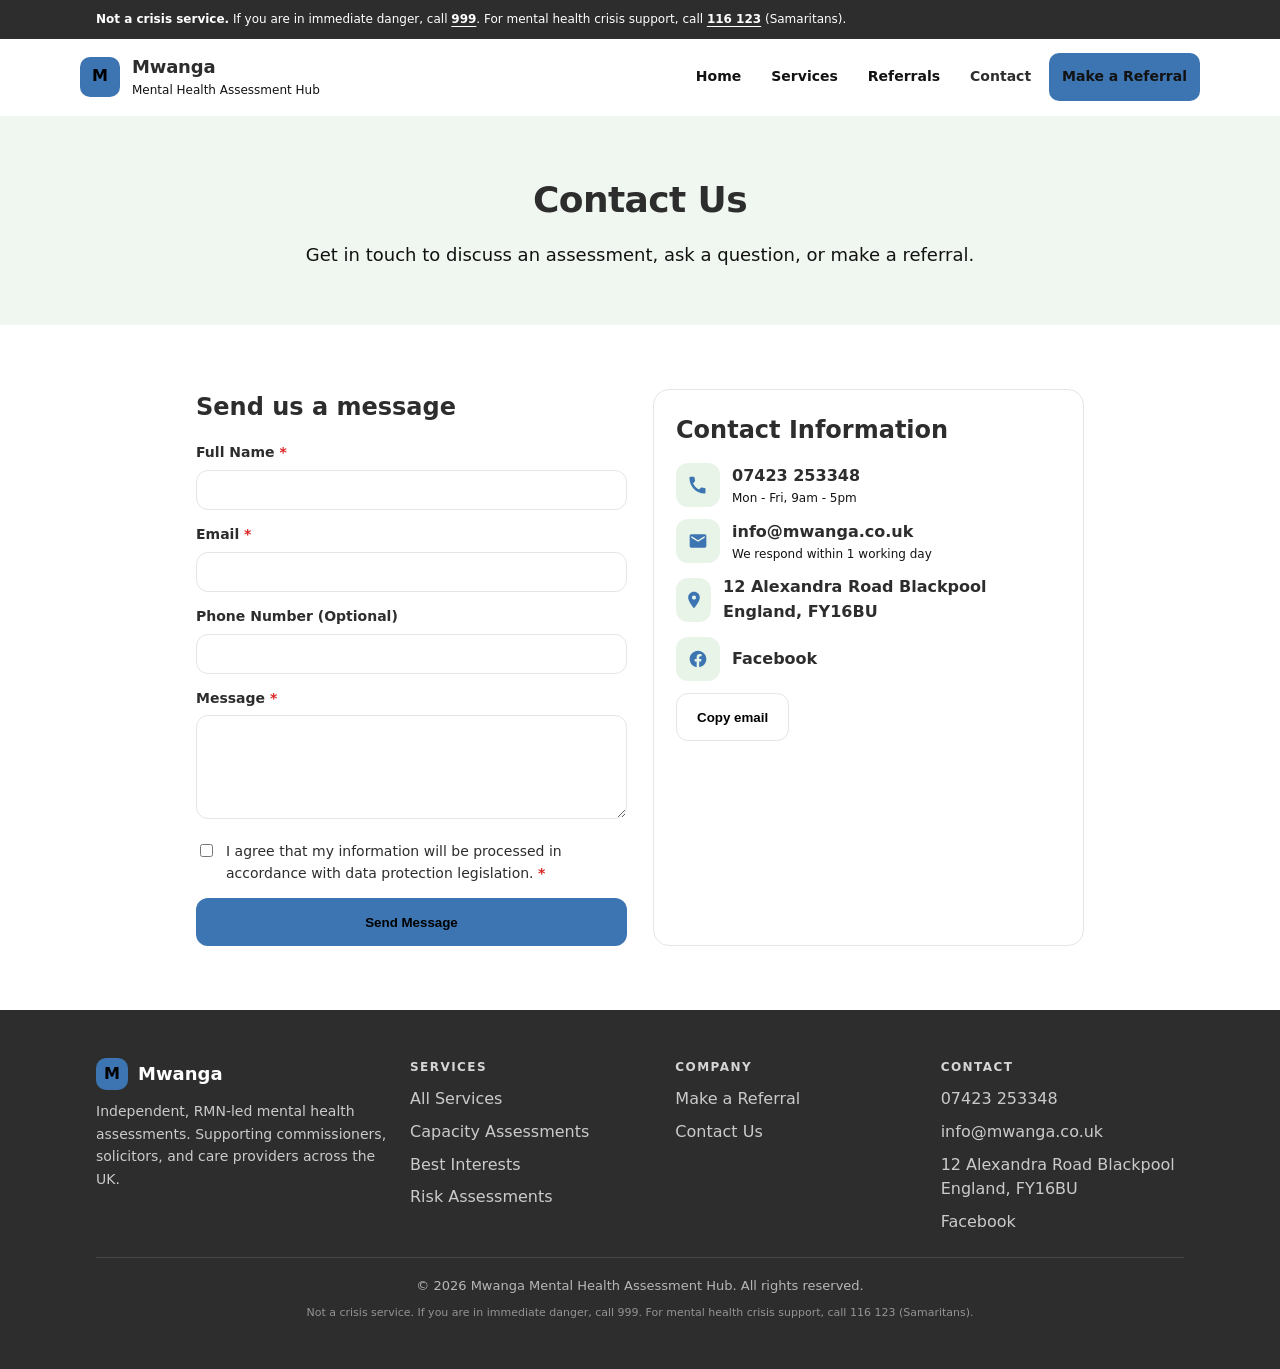
==== contact.html @ 62069e6e "Add launch event section and ticket integration" ====
<!doctype html>
<html lang="en-GB">
<head>
  <meta charset="utf-8" />
  <meta name="viewport" content="width=device-width, initial-scale=1" />
  <title>Contact Us | Mwanga Mental Health Assessment Hub</title>
  <meta name="description" content="Get in touch to discuss an assessment, ask a question, or make a referral." />
  <link rel="stylesheet" href="css/styles.css" />
</head>
<body>
  <a class="skip-link" href="#main-content">Skip to main content</a>

  <div class="crisis" role="note" aria-label="Crisis information">
    <div class="container">
      <strong>Not a crisis service.</strong>
      <span> If you are in immediate danger, call </span><a href="tel:999">999</a><span>. For mental health crisis support, call </span><a href="tel:116123">116 123</a><span> (Samaritans).</span>
    </div>
  </div>

  <header class="header" role="banner">
    <div class="container header__inner">
      <a class="brand" href="index.html" aria-label="Mwanga home">
        <div class="brand__mark" aria-hidden="true">M</div>
        <div>
          <div class="brand__name">Mwanga</div>
          <div class="brand__tag">Mental Health Assessment Hub</div>
        </div>
      </a>

      <nav class="nav" aria-label="Main navigation">
        <a href="index.html">Home</a>
        <a href="services.html">Services</a>
        <a href="referrals.html">Referrals</a>
        <a href="contact.html" aria-current="page">Contact</a>
        <a class="btn btn--primary" href="referrals.html">Make a Referral</a>
      </nav>

      <button class="menu-btn" type="button" data-menu-btn aria-label="Open menu" aria-expanded="false">
        <svg viewBox="0 0 24 24" aria-hidden="true"><path d="M4 6h16v2H4zM4 11h16v2H4zM4 16h16v2H4z"/></svg>
      </button>
    </div>

    <div class="mobile" data-mobile-nav>
      <div class="container">
        <div class="stack" role="navigation" aria-label="Mobile navigation">
          <a href="index.html">Home</a>
          <a href="services.html">Services</a>
          <a href="referrals.html">Referrals</a>
          <a href="contact.html" aria-current="page">Contact</a>
          <a class="btn btn--primary" href="referrals.html">Make a Referral</a>
        </div>
      </div>
    </div>
  </header>

  <main id="main-content">
    <section class="section section--secondary pagehead">
      <div class="container center">
        <h1>Contact Us</h1>
        <p>Get in touch to discuss an assessment, ask a question, or make a referral.</p>
      </div>
    </section>

    <section class="section">
      <div class="container" style="max-width:920px">
        <div class="grid grid--2" style="gap:26px">

          <div>
            <h2 style="margin:0">Send us a message</h2>
            <form class="form" data-mailto-form data-mailto-to="info@mwanga.co.uk" data-mailto-subject="Contact from website" style="margin-top:16px">
              <div class="field">
                <label for="fullName">Full Name <span class="req">*</span></label>
                <input id="fullName" name="fullName" type="text" required data-mailto data-mailto-label="Name" />
              </div>
              <div class="field">
                <label for="email">Email <span class="req">*</span></label>
                <input id="email" name="email" type="email" required data-mailto data-mailto-label="Email" />
              </div>
              <div class="field">
                <label for="phone">Phone Number (Optional)</label>
                <input id="phone" name="phone" type="tel" data-mailto data-mailto-label="Phone" />
              </div>
              <div class="field">
                <label for="message">Message <span class="req">*</span></label>
                <textarea id="message" name="message" rows="5" required data-mailto data-mailto-label="Message"></textarea>
              </div>
              <label class="checkbox">
                <input type="checkbox" name="dataProtection" required data-mailto data-mailto-label="Data protection agreed" />
                <span>I agree that my information will be processed in accordance with data protection legislation. <span class="req">*</span></span>
              </label>
              <button class="btn btn--primary" type="submit" style="width:100%">Send Message</button>
            </form>
          </div>

          <div class="card">
            <h2 style="margin:0">Contact Information</h2>
            <div style="margin-top:14px;display:flex;flex-direction:column;gap:12px">
              <a href="tel:07423253348" style="text-decoration:none">
                <div style="display:flex;gap:12px;align-items:center">
                  <div class="icon" style="margin:0" aria-hidden="true"><svg viewBox="0 0 24 24"><path d="M6.6 10.8c1.4 2.8 3.8 5.2 6.6 6.6l2.2-2.2c.3-.3.8-.4 1.2-.2 1 .4 2 .6 3.1.6.7 0 1.3.6 1.3 1.3V21c0 .7-.6 1.3-1.3 1.3C10.1 22.3 1.7 13.9 1.7 3.3 1.7 2.6 2.3 2 3 2h3.6c.7 0 1.3.6 1.3 1.3 0 1.1.2 2.1.6 3.1.1.4 0 .9-.2 1.2l-2.7 3.2z"/></svg></div>
                  <div>
                    <div style="font-weight:900">07423 253348</div>
                    <div class="muted" style="font-size:12px">Mon - Fri, 9am - 5pm</div>
                  </div>
                </div>
              </a>

              <a href="mailto:info@mwanga.co.uk" style="text-decoration:none">
                <div style="display:flex;gap:12px;align-items:center">
                  <div class="icon" style="margin:0" aria-hidden="true"><svg viewBox="0 0 24 24"><path d="M20 4H4c-1.1 0-2 .9-2 2v12c0 1.1.9 2 2 2h16c1.1 0 2-.9 2-2V6c0-1.1-.9-2-2-2zm0 4l-8 5-8-5V6l8 5 8-5v2z"/></svg></div>
                  <div>
                    <div style="font-weight:900">info@mwanga.co.uk</div>
                    <div class="muted" style="font-size:12px">We respond within 1 working day</div>
                  </div>
                </div>
              </a>

              <div style="display:flex;gap:12px;align-items:center">
                <div class="icon" style="margin:0" aria-hidden="true"><svg viewBox="0 0 24 24"><path d="M12 2c-3.9 0-7 3.1-7 7 0 5.3 7 13 7 13s7-7.7 7-13c0-3.9-3.1-7-7-7zm0 9.5c-1.4 0-2.5-1.1-2.5-2.5S10.6 6.5 12 6.5s2.5 1.1 2.5 2.5S13.4 11.5 12 11.5z"/></svg></div>
                <div>
                  <div style="font-weight:900">12 Alexandra Road Blackpool England, FY16BU</div>
                </div>
              </div>

              <div style="display:flex;gap:12px;align-items:center">
                <div class="icon" style="margin:0" aria-hidden="true"><svg viewBox="0 0 24 24"><path d="M22 12c0-5.5-4.5-10-10-10S2 6.5 2 12c0 5 3.7 9.1 8.4 9.9V15H8v-3h2.4V9.8c0-2.4 1.4-3.8 3.7-3.8 1.1 0 2.2.2 2.2.2v2.4H15c-1.2 0-1.6.8-1.6 1.6V12h2.7l-.4 3h-2.3v6.9C18.3 21.1 22 17 22 12z"/></svg></div>
                <div>
                  <a target="_blank" rel="noopener noreferrer" href="https://www.facebook.com/people/Mwanga-Mental-Health-Assessment-Hub-Blackpool/61588089440884/?mibextid=wwXIfr&rdid=ek3K7pGIb8u2QrM5&share_url=https%3A%2F%2Fwww.facebook.com%2Fshare%2F1C7jdo4sgL%2F%3Fmibextid%3DwwXIfr" style="font-weight:900;text-decoration:none">Facebook</a>
                </div>
              </div>

              <button class="btn btn--ghost" type="button" data-copy-email="info@mwanga.co.uk" style="width:fit-content">Copy email</button>
            </div>
          </div>

        </div>
      </div>
    </section>
  </main>

  <footer class="footer" role="contentinfo">
    <div class="container">
      <div class="footer__grid">
        <div>
          <div style="display:flex;align-items:center;gap:10px">
            <div class="brand__mark" style="width:32px;height:32px;border-radius:10px">M</div>
            <div style="font-weight:900;font-size:18px">Mwanga</div>
          </div>
          <p>Independent, RMN-led mental health assessments. Supporting commissioners, solicitors, and care providers across the UK.</p>
        </div>

        <div>
          <h4>Services</h4>
          <ul>
            <li><a href="services.html">All Services</a></li>
            <li><a href="services.html#capacity">Capacity Assessments</a></li>
            <li><a href="services.html#best-interests">Best Interests</a></li>
            <li><a href="services.html#risk">Risk Assessments</a></li>
          </ul>
        </div>

        <div>
          <h4>Company</h4>
          <ul>
            <li><a href="referrals.html">Make a Referral</a></li>
            <li><a href="contact.html">Contact Us</a></li>
          </ul>
        </div>

        <div>
          <h4>Contact</h4>
          <ul>
            <li><a href="tel:07423253348">07423 253348</a></li>
            <li><a href="mailto:info@mwanga.co.uk">info@mwanga.co.uk</a></li>
            <li><span style="opacity:.75">12 Alexandra Road Blackpool England, FY16BU</span></li>
            <li>
              <a target="_blank" rel="noopener noreferrer" href="https://www.facebook.com/people/Mwanga-Mental-Health-Assessment-Hub-Blackpool/61588089440884/?mibextid=wwXIfr&rdid=ek3K7pGIb8u2QrM5&share_url=https%3A%2F%2Fwww.facebook.com%2Fshare%2F1C7jdo4sgL%2F%3Fmibextid%3DwwXIfr">Facebook</a>
            </li>
          </ul>
        </div>
      </div>

      <div class="footer__bottom">
        <div>© 2026 Mwanga Mental Health Assessment Hub. All rights reserved.</div>
        <small>Not a crisis service. If you are in immediate danger, call 999. For mental health crisis support, call 116 123 (Samaritans).</small>
      </div>
    </div>
  </footer>

  <div class="bottom-bar" aria-label="Mobile quick actions">
    <a href="referrals.html" aria-label="Refer">
      <svg viewBox="0 0 24 24" aria-hidden="true"><path d="M6 2h9l3 3v17H6V2zm9 1v3h3M8 11h8v2H8v-2zm0 4h8v2H8v-2z"/></svg>
      Refer
    </a>
    <a href="tel:07423253348" aria-label="Call">
      <svg viewBox="0 0 24 24" aria-hidden="true"><path d="M6.6 10.8c1.4 2.8 3.8 5.2 6.6 6.6l2.2-2.2c.3-.3.8-.4 1.2-.2 1 .4 2 .6 3.1.6.7 0 1.3.6 1.3 1.3V21c0 .7-.6 1.3-1.3 1.3C10.1 22.3 1.7 13.9 1.7 3.3 1.7 2.6 2.3 2 3 2h3.6c.7 0 1.3.6 1.3 1.3 0 1.1.2 2.1.6 3.1.1.4 0 .9-.2 1.2l-2.7 3.2z"/></svg>
      Call
    </a>
  </div>

  <button class="to-top" type="button" data-to-top aria-label="Back to top">
    <svg viewBox="0 0 24 24" aria-hidden="true"><path d="M12 5l7 7-1.4 1.4L13 8.8V20h-2V8.8L6.4 13.4 5 12l7-7z"/></svg>
  </button>

  <script src="js/main.js"></script>
</body>
</html>
---- css/styles.css ----
:root{
  --background:#ffffff;
  --foreground:#2d2d2d;
  --primary:rgb(60, 117, 177);
  --primary-foreground:#000000;
  --secondary:#f0f7f0;
  --muted:#f5f5f5;
  --muted-foreground:#121212;
  --accent:#e8f4e8;
  --border:#e5e5e5;
  --destructive:#dc2626;
  --radius:12px;
  --shadow: 0 10px 25px rgba(0,0,0,.06);
}

*{box-sizing:border-box}
html{scroll-behavior:smooth}
body{
  margin:0;
  font-family: system-ui, -apple-system, Segoe UI, Roboto, Arial, sans-serif;
  background:var(--background);
  color:var(--foreground);
  line-height:1.55;
}
img{max-width:100%;display:block}
a{color:inherit}

/* Utilities */
.container{max-width:1120px;margin:0 auto;padding:0 16px}
.section{padding:64px 0}
.section--tight{padding:40px 0}
.section--secondary{background:var(--secondary)}
.section--primary{background:var(--primary); color:var(--primary-foreground)}
.muted{color:var(--muted-foreground)}
.center{text-align:center}

/* Skip link */
.skip-link{
  position:absolute;left:-9999px;top:auto;width:1px;height:1px;overflow:hidden;
}
.skip-link:focus{
  position:fixed;left:16px;top:16px;width:auto;height:auto;
  background:var(--primary); color:var(--primary-foreground);
  padding:10px 14px;border-radius:10px;z-index:9999;
}

/* Crisis banner */
.crisis{
  background:var(--foreground);
  color:var(--background);
  font-size:12px;
}
.crisis .container{padding:10px 16px}
.crisis a{color:var(--background); font-weight:700; text-decoration:underline; text-underline-offset:3px}
.crisis strong{font-weight:800}

/* Header */
.header{
  position:sticky; top:0; z-index:50;
  background:rgba(255,255,255,.95);
  border-bottom:1px solid transparent;
  backdrop-filter: blur(8px);
  transition: box-shadow .2s ease, border-color .2s ease;
}
.header.is-scrolled{border-color:var(--border); box-shadow: 0 2px 12px rgba(0,0,0,.05)}
.header__inner{display:flex;align-items:center;justify-content:space-between;padding:14px 0}
.brand{display:flex;align-items:center;gap:12px;text-decoration:none}
.brand__mark{width:40px;height:40px;border-radius:10px;background:var(--primary);display:grid;place-items:center;color:var(--primary-foreground);font-weight:800}
.brand__name{font-weight:800;font-size:18px;letter-spacing:-.2px}
.brand__tag{display:none;font-size:12px;color:var(--muted-foreground)}

.nav{display:none;align-items:center;gap:6px}
.nav a{padding:10px 12px;border-radius:10px;text-decoration:none;font-weight:600;font-size:14px;color:var(--muted-foreground)}
.nav a:hover{color:var(--foreground); background:var(--muted)}
.nav a[aria-current="page"]{color:var(--foreground)}

.btn{
  display:inline-flex; align-items:center; justify-content:center;
  gap:8px; padding:12px 18px; border-radius:12px;
  font-weight:700; text-decoration:none; border:1px solid transparent;
}
.btn--primary{background:var(--primary); color:var(--primary-foreground)}
.btn--primary:hover{filter:brightness(.95)}
.btn--ghost{background:var(--background); border-color:var(--border)}
.btn--ghost:hover{background:var(--muted)}
.btn--outline-on-primary{background:transparent;border-color:rgba(255,255,255,.35);color:var(--primary-foreground)}
.btn--outline-on-primary:hover{background:rgba(255,255,255,.12)}

.menu-btn{
  border:0; background:transparent; padding:10px; border-radius:10px;
}
.menu-btn:hover{background:var(--muted)}
.menu-btn svg{width:24px;height:24px}

.mobile{
  display:none;
  border-top:1px solid var(--border);
  background:var(--background);
}
.mobile.is-open{display:block}
.mobile a{display:block;padding:12px 14px;border-radius:10px;text-decoration:none;font-weight:700}
.mobile a:hover{background:var(--muted)}
.mobile .container{padding:12px 16px}
.mobile .stack{display:flex;flex-direction:column;gap:6px}

/* Hero */
.hero{padding:64px 0}
.hero__grid{display:grid;gap:28px;align-items:center}
.hero__kicker{font-size:12px;letter-spacing:.12em;text-transform:uppercase;color:var(--primary);font-weight:800}
.hero__title{margin:10px 0 0;font-size:34px;line-height:1.15;letter-spacing:-.6px}
.hero__lead{margin:16px 0 0;font-size:18px;color:var(--muted-foreground)}
.hero__actions{margin-top:22px;display:flex;gap:12px;flex-wrap:wrap;justify-content:center}
.hero__img{border-radius:20px;overflow:hidden;aspect-ratio:4/3;box-shadow:var(--shadow)}

.badges{margin-top:22px;display:flex;gap:18px;flex-wrap:wrap;justify-content:center}
.badge{display:flex;align-items:center;gap:8px;color:var(--muted-foreground);font-size:13px;font-weight:700}
.badge svg{width:16px;height:16px;fill:var(--primary)}

/* Cards */
.grid{display:grid;gap:16px}
.grid--2{grid-template-columns:1fr}
.grid--3{grid-template-columns:1fr}
.grid--4{grid-template-columns:1fr}
.card{
  border:1px solid var(--border);
  border-radius:16px;
  background:var(--background);
  padding:22px;
}
.card--hover:hover{border-color: rgba(30,107,90,.35); box-shadow: var(--shadow)}
.icon{
  width:44px;height:44px;border-radius:12px;background:var(--accent);
  display:grid;place-items:center;margin-bottom:14px
}
.icon svg{width:20px;height:20px;fill:var(--primary)}
.card h3{margin:0;font-size:18px;letter-spacing:-.2px}
.card p{margin:10px 0 0;color:var(--muted-foreground);font-size:14px}
.card .link{margin-top:14px;display:inline-flex;gap:8px;align-items:center;color:var(--primary);font-weight:800;text-decoration:none;font-size:14px}
.card .link:hover{opacity:.85}

/* Lists */
.ticklist{list-style:none;padding:0;margin:18px 0 0;display:flex;flex-direction:column;gap:10px}
.ticklist li{display:flex;gap:10px;align-items:flex-start}
.tick{width:20px;height:20px;border-radius:999px;background:var(--primary);display:grid;place-items:center;flex:0 0 auto;margin-top:2px}
.tick svg{width:12px;height:12px;fill:var(--primary-foreground)}

.note{
  margin:22px auto 0;
  max-width:700px;
  border:1px solid var(--border);
  background:var(--muted);
  border-radius:12px;
  padding:14px;
  color:var(--muted-foreground);
  font-size:13px;
}

/* Page header */
.pagehead{padding:56px 0}
.pagehead h1{margin:0;font-size:36px;letter-spacing:-.6px}
.pagehead p{margin:14px auto 0;max-width:720px;font-size:18px;color:var(--muted-foreground)}

/* Forms */
.form{display:flex;flex-direction:column;gap:14px}
.field label{display:block;font-weight:800;font-size:14px;margin-bottom:6px}
.field input,.field select,.field textarea{
  width:100%;
  border:1px solid var(--border);
  border-radius:12px;
  padding:11px 12px;
  font-size:14px;
  background:var(--background);
}
.field input:focus,.field select:focus,.field textarea:focus{outline:0;border-color:var(--primary);box-shadow:0 0 0 4px rgba(30,107,90,.14)}
.help{font-size:12px;color:var(--muted-foreground);margin-top:6px}
.checkbox{display:flex;gap:10px;align-items:flex-start;font-size:14px}
.checkbox input{margin-top:3px;accent-color:var(--primary)}
.req{color:var(--destructive);font-weight:800}

.steps{display:grid;grid-template-columns:repeat(2,1fr);gap:14px}
.step{text-align:center}
.step__num{width:40px;height:40px;border-radius:999px;background:var(--primary);color:var(--primary-foreground);display:grid;place-items:center;font-weight:900;margin:0 auto}
.step__title{margin:10px 0 0;font-weight:900;font-size:14px}
.step__desc{margin:4px 0 0;font-size:12px;color:var(--muted-foreground)}

/* Footer */
.footer{background:var(--foreground);color:var(--background)}
.footer .container{padding:48px 16px}
.footer__grid{display:grid;gap:22px}
.footer h4{margin:0 0 10px;font-size:12px;letter-spacing:.12em;text-transform:uppercase;opacity:.8}
.footer a{color:var(--background);text-decoration:none;opacity:.75}
.footer a:hover{opacity:1}
.footer p{margin:10px 0 0;opacity:.75;font-size:14px;line-height:1.6}
.footer ul{list-style:none;padding:0;margin:0;display:flex;flex-direction:column;gap:8px}
.footer__bottom{border-top:1px solid rgba(255,255,255,.18);padding-top:18px;margin-top:22px;text-align:center;font-size:13px;opacity:.65}
.footer__bottom small{display:block;margin-top:8px;font-size:11px;opacity:.75}

/* Mobile bottom bar */
.bottom-bar{position:fixed;left:0;right:0;bottom:0;z-index:40;display:flex;border-top:1px solid var(--border);background:var(--background)}
.bottom-bar a{flex:1;display:flex;align-items:center;justify-content:center;gap:8px;padding:12px 10px;font-weight:900;color:var(--primary);text-decoration:none}
.bottom-bar a + a{border-left:1px solid var(--border)}
.bottom-bar a:hover{background:var(--muted)}
.bottom-bar svg{width:16px;height:16px;fill:currentColor}

/* Back to top */
.to-top{position:fixed;left:18px;bottom:78px;z-index:40;display:none;width:44px;height:44px;border-radius:999px;border:0;background:var(--primary);color:var(--primary-foreground);box-shadow:var(--shadow)}
.to-top.is-visible{display:grid;place-items:center}
.to-top:hover{transform:scale(1.06)}
.to-top svg{width:20px;height:20px;fill:currentColor}

/* Responsive */
@media (min-width: 640px){
  .grid--2{grid-template-columns:repeat(2,1fr)}
  .grid--4{grid-template-columns:repeat(2,1fr)}
  .hero__actions{justify-content:flex-start}
  .badges{justify-content:flex-start}
  .brand__tag{display:block}
  .steps{grid-template-columns:repeat(4,1fr)}
}
@media (min-width: 960px){
  .nav{display:flex}
  .menu-btn{display:none}
  .hero__grid{grid-template-columns: 1.2fr .9fr}
  .hero__title{font-size:46px}
  .grid--3{grid-template-columns:repeat(3,1fr)}
  .grid--4{grid-template-columns:repeat(4,1fr)}
  .footer__grid{grid-template-columns: 1.2fr 1fr 1fr 1fr}
  .bottom-bar{display:none}
  .to-top{bottom:18px}
}


/* POSTER CSS */
.launch-event-section {
  padding: 4rem 1.25rem;
  background: linear-gradient(180deg, #f7fafc 0%, #ffffff 100%);
}

.launch-event-card {
  max-width: 1200px;
  margin: 0 auto;
  display: grid;
  grid-template-columns: 1.1fr 0.9fr;
  gap: 2rem;
  align-items: center;
  background: #ffffff;
  border: 1px solid rgba(11, 58, 110, 0.08);
  border-radius: 24px;
  padding: 2rem;
  box-shadow: 0 20px 50px rgba(11, 58, 110, 0.08);
}

.launch-badge {
  display: inline-block;
  padding: 0.45rem 0.9rem;
  border-radius: 999px;
  background: #0b3a6e;
  color: #ffffff;
  font-size: 0.85rem;
  font-weight: 700;
  margin-bottom: 1rem;
}

.launch-event-text h2 {
  margin: 0 0 1rem;
  color: #0b3a6e;
  font-size: clamp(1.8rem, 4vw, 2.6rem);
  line-height: 1.15;
}

.launch-meta {
  margin: 0.35rem 0;
  font-weight: 600;
  color: #234;
}

.launch-actions {
  display: flex;
  flex-wrap: wrap;
  gap: 1rem;
  margin-top: 1.5rem;
}

.launch-event-image img {
  width: 100%;
  height: auto;
  display: block;
  border-radius: 18px;
  box-shadow: 0 14px 30px rgba(0, 0, 0, 0.12);
}

.btn {
  display: inline-flex;
  align-items: center;
  justify-content: center;
  min-height: 48px;
  padding: 0.85rem 1.25rem;
  border-radius: 12px;
  text-decoration: none;
  font-weight: 700;
}

.btn-primary {
  background: #0b3a6e;
  color: #ffffff;
}

.btn-secondary {
  background: #eef4f8;
  color: #0b3a6e;
}

@media (max-width: 900px) {
  .launch-event-card {
    grid-template-columns: 1fr;
    padding: 1.25rem;
  }
}
/* POSTER HEADER CSS */
.nav-ticket-btn {
  display: inline-flex;
  align-items: center;
  justify-content: center;
  padding: 0.7rem 1rem;
  border-radius: 999px;
  background: #3e74b0;
  color: #fff;
  font-weight: 700;
  text-decoration: none;
  margin-left: 1rem;
}
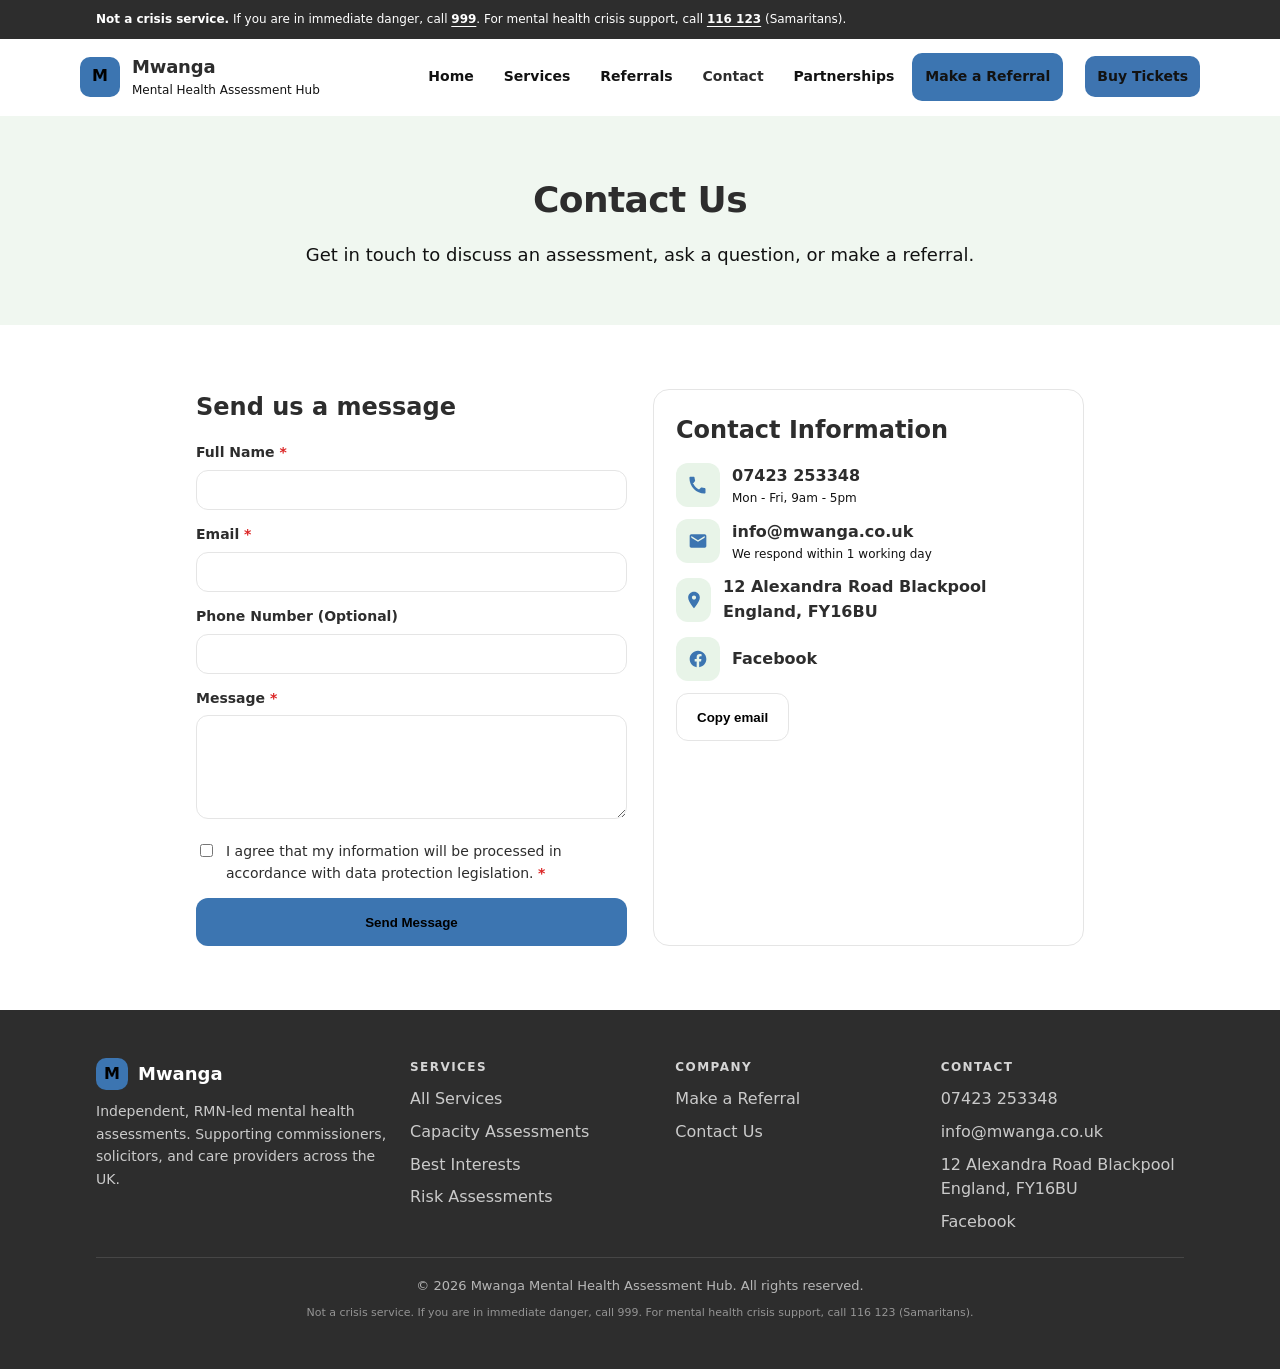
==== commit 7bfd5396: "Add partnerships and investment page" ====
--- a/contact.html
+++ b/contact.html
@@ -32,7 +32,18 @@
         <a href="services.html">Services</a>
         <a href="referrals.html">Referrals</a>
         <a href="contact.html" aria-current="page">Contact</a>
+        <a href="investment.html">Partnerships</a>
         <a class="btn btn--primary" href="referrals.html">Make a Referral</a>
+
+          <!-- TICKETS -->
+        <a
+  class="nav-ticket-btn"
+  href="https://www.tickettailor.com/events/dredah/2131671"
+  target="_blank"
+  rel="noopener noreferrer"
+>
+  Buy Tickets
+</a>
       </nav>
 
       <button class="menu-btn" type="button" data-menu-btn aria-label="Open menu" aria-expanded="false">
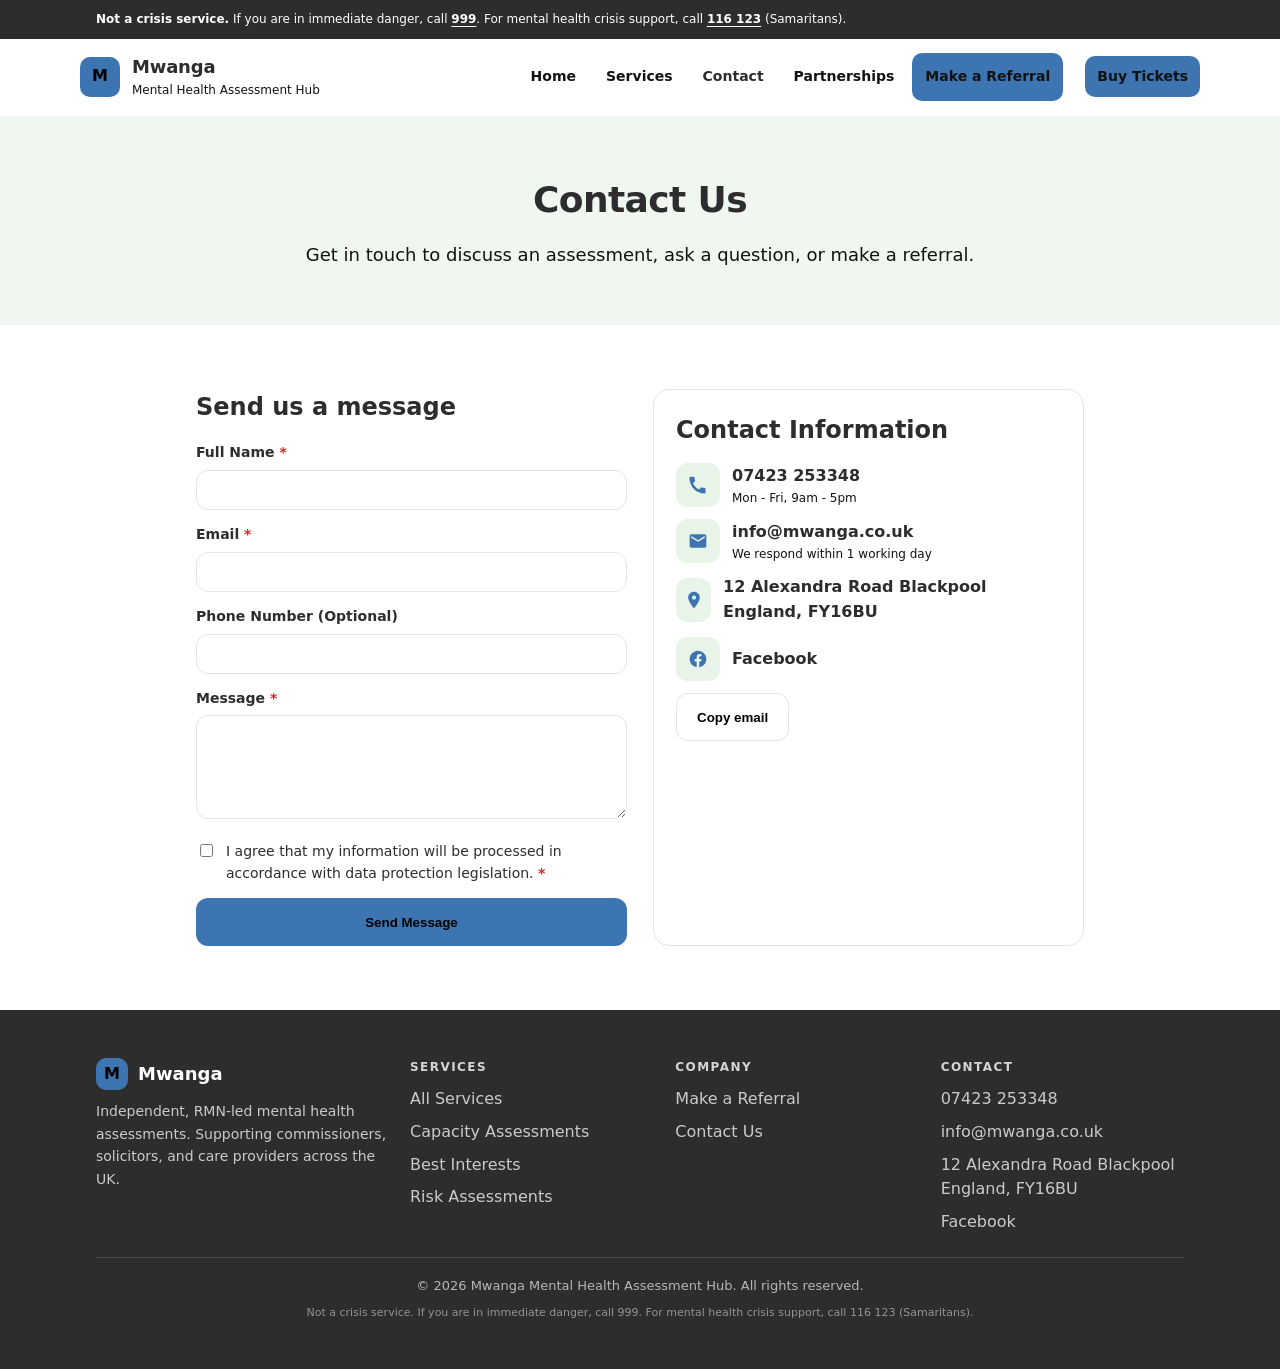
==== commit 6d861c5d: "Add partnerships and investment page" ====
--- a/contact.html
+++ b/contact.html
@@ -30,7 +30,6 @@
       <nav class="nav" aria-label="Main navigation">
         <a href="index.html">Home</a>
         <a href="services.html">Services</a>
-        <a href="referrals.html">Referrals</a>
         <a href="contact.html" aria-current="page">Contact</a>
         <a href="investment.html">Partnerships</a>
         <a class="btn btn--primary" href="referrals.html">Make a Referral</a>
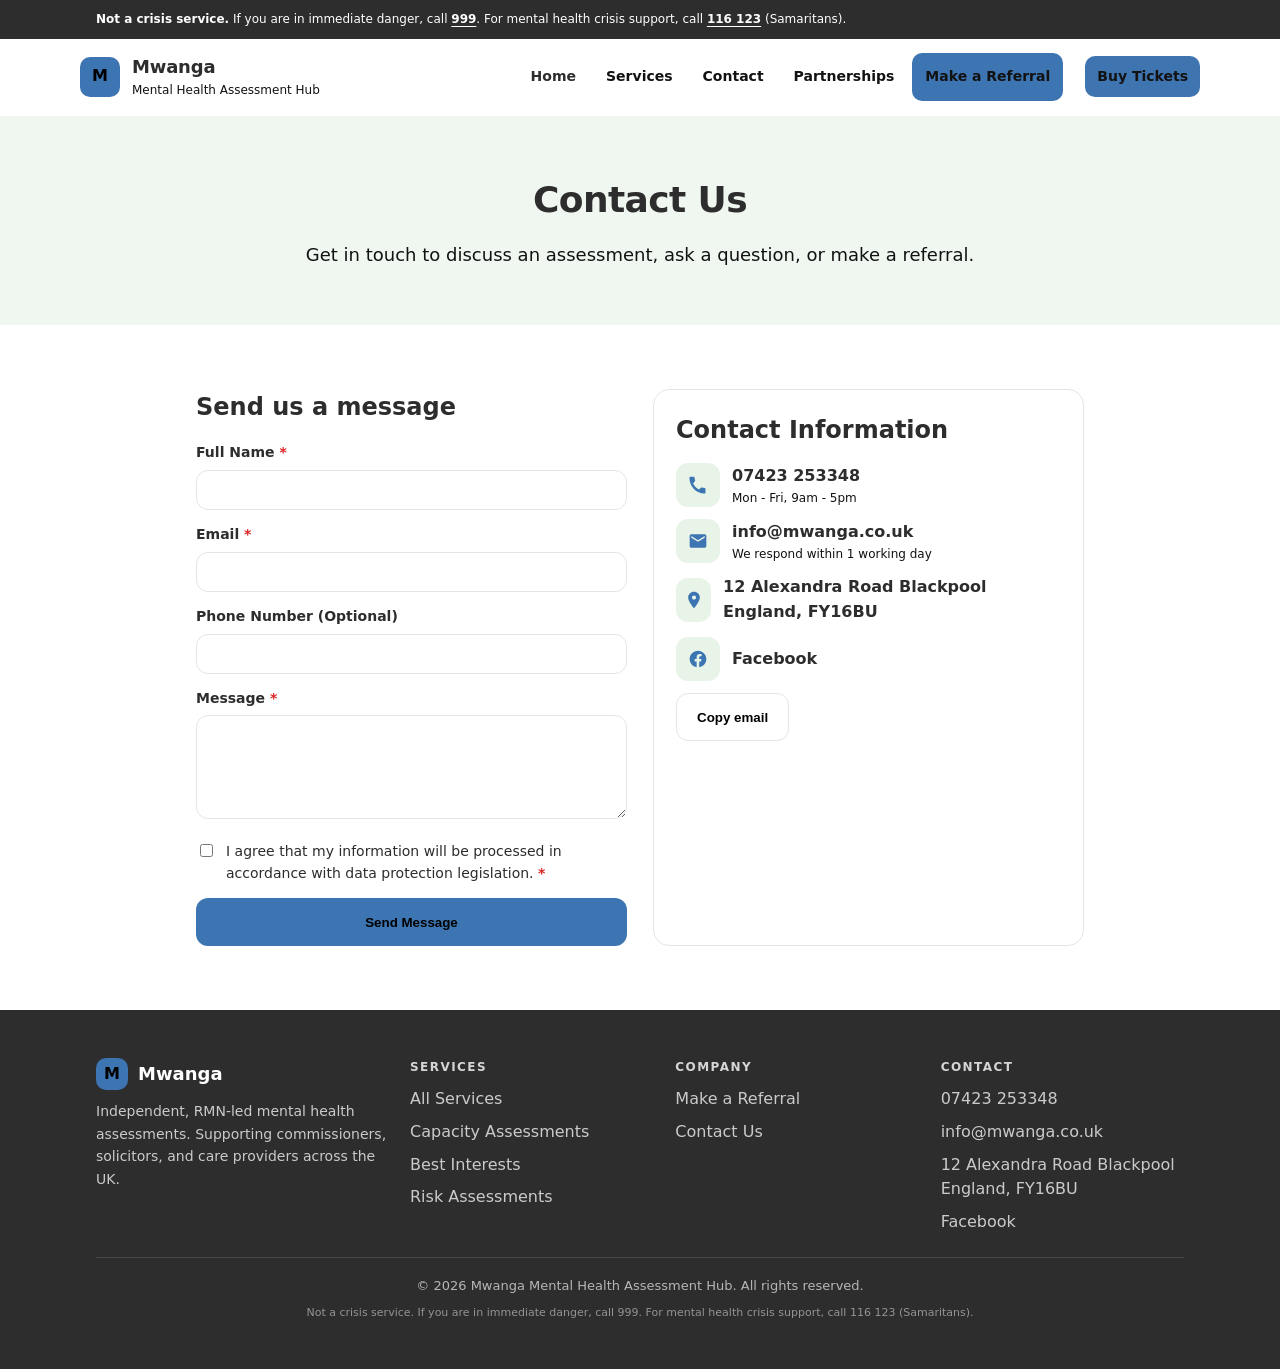
==== commit d3985bfc: "Add partnerships and investment page" ====
--- a/contact.html
+++ b/contact.html
@@ -6,6 +6,8 @@
   <title>Contact Us | Mwanga Mental Health Assessment Hub</title>
   <meta name="description" content="Get in touch to discuss an assessment, ask a question, or make a referral." />
   <link rel="stylesheet" href="css/styles.css" />
+
+
 </head>
 <body>
   <a class="skip-link" href="#main-content">Skip to main content</a>
@@ -28,13 +30,14 @@
       </a>
 
       <nav class="nav" aria-label="Main navigation">
-        <a href="index.html">Home</a>
+        <a href="index.html" aria-current="page">Home</a>
         <a href="services.html">Services</a>
-        <a href="contact.html" aria-current="page">Contact</a>
+        <a href="contact.html">Contact</a>
         <a href="investment.html">Partnerships</a>
         <a class="btn btn--primary" href="referrals.html">Make a Referral</a>
-
-          <!-- TICKETS -->
+          
+        
+        <!-- TICKETS -->
         <a
   class="nav-ticket-btn"
   href="https://www.tickettailor.com/events/dredah/2131671"
@@ -43,6 +46,7 @@
 >
   Buy Tickets
 </a>
+
       </nav>
 
       <button class="menu-btn" type="button" data-menu-btn aria-label="Open menu" aria-expanded="false">
@@ -53,11 +57,22 @@
     <div class="mobile" data-mobile-nav>
       <div class="container">
         <div class="stack" role="navigation" aria-label="Mobile navigation">
-          <a href="index.html">Home</a>
+          <a href="index.html" aria-current="page">Home</a>
           <a href="services.html">Services</a>
-          <a href="referrals.html">Referrals</a>
-          <a href="contact.html" aria-current="page">Contact</a>
+          <a href="contact.html">Contact</a>
+          <a href="investment.html">Partnerships</a>
           <a class="btn btn--primary" href="referrals.html">Make a Referral</a>
+
+            <!-- TICKETS -->
+        <a
+  class="nav-ticket-btn"
+  href="https://www.tickettailor.com/events/dredah/2131671"
+  target="_blank"
+  rel="noopener noreferrer"
+>
+  Buy Tickets
+</a>
+
         </div>
       </div>
     </div>
